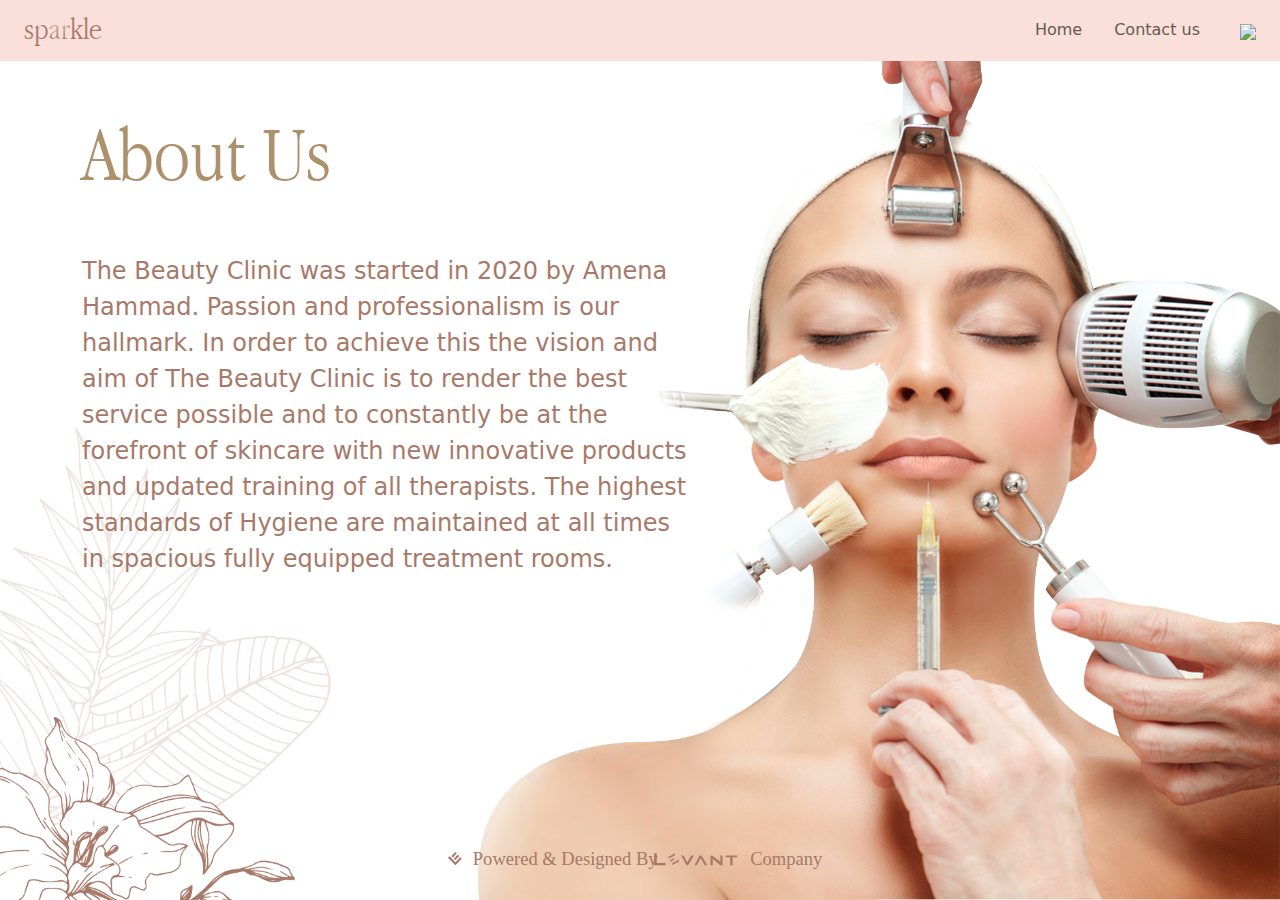
==== aboutus.html @ a4c7d32f "Add files via upload" ====
<!DOCTYPE html>
<html lang="en">

<head>
    <meta charset="UTF-8">
    <meta http-equiv="X-UA-Compatible" content="IE=edge">
    <meta name="viewport" content="width=device-width, initial-scale=1.0">
    <link rel="apple-touch-icon" sizes="180x180" href="./apple-touch-icon.png">
    <link rel="icon" type="image/png" sizes="32x32" href="./favicon-32x32.png">
    <link rel="icon" type="image/png" sizes="16x16" href="./favicon-16x16.png">
    <link rel="manifest" href="./site.webmanifest">
    <link rel="mask-icon" href="./safari-pinned-tab.svg" color="#2a2227">
    <meta name="msapplication-TileColor" content="#2d89ef">
    <meta name="theme-color" content="#ffffff">
    <!-- ============================================================================== -->
    <!-- ==================================== IMAGES ================================== -->
    <!-- Multiple og:image definitions are ok. The platform will find the one it needs. -->
    <!-- ============================================================================== -->

    <!-- ================ Safe generic defaults ================ -->
    <!-- Use one of these at the very least. -->
    <meta property="og:image" content="./images/سباركل فاف/سباركل فاف/1024 x 512.jpg" />
    <!-- Generic safe dimension (Landscape). -->
    <meta property="og:image:width" content="1024" />
    <meta property="og:image:height" content="512" />

    <meta property="og:image" content="./images/سباركل فاف/سباركل فاف/800 x 1200.jpg" />
    <!-- Generic safe dimension (Portrait). -->
    <meta property="og:image:width" content="800" />
    <meta property="og:image:height" content="1200" />

    <!-- ================ Facebook ================ -->
    <!-- Facebook will give the user the choice to choose one of the og:image thumbnails. -->

    <meta property="og:image" content="./images/سباركل فاف/سباركل فاف/1200 x 630.jpg" />
    <!-- Recommended image for Facebook. (Max. 8MB)-->
    <meta property="og:image:width" content="1200" />
    <!-- Scales down to 470 -->
    <meta property="og:image:height" content="630" />
    <!-- Scales down to 246 -->

    <!--  ================ Linkedin ================ -->
    <meta property="og:image" content="./images/سباركل فاف/سباركل فاف/180 x 110.jpg" />
    <!-- 180x110 Image for Linkedin - Do not exceed. -->
    <meta property="og:image:width" content="180" />
    <meta property="og:image:height" content="110" />

    <!-- ================ Pinterest ================ -->
    <meta property="og:image" content="./images/سباركل فاف/سباركل فاف/736 x 1128.jpg" />
    <!-- Optimum Image for Pinterest. -->
    <meta property="og:image:width" content="736" />
    <!-- Try to keep this width. -->
    <meta property="og:image:height" content="1128" />
    <!-- Optimal size but can be any height. Aspect ratio between 2:3 and 1:3.5 recommended. -->
    <link rel="stylesheet" href="css/bootstrap.min.css" />
    <link rel="stylesheet" href="css/style.css" />
    <title>about us</title>
</head>

<body>
    <!-- start header -->
    <div class="container-fluid p-0">
        <div class="header d-flex">
            <span class="spanSparkle">sp<span class="gradient">ar</span>kle</span>
            <ul class="ulLinks">
                <li><a href="#">Home</a></li>
                <li><a href="#">Contact us</a></li>
                <li><button id="theme-switcher" class="btnlightdark"><img src="svg/LIGHT.svg" class="imglight"><img
                            src="svg/DARK.svg" class="imgdark"></button></li>

            </ul>
        </div>



    </div>
    <!-- end header -->

    <div class="container">
        <img src="images/lady.png" class="imgClean">
        <img src="images/FLOWER CONTACT.png" class="contactrose">
        <h2 class="contactus">About Us</h2>
        <p class="aboutUsParaghraph">The Beauty Clinic was started in 2020 by Amena Hammad. Passion and professionalism
            is our hallmark. In order to achieve this the vision and aim of The Beauty Clinic is to render the best
            service possible and to constantly be at the forefront of skincare with new innovative products and updated
            training of all therapists. The highest standards of Hygiene are maintained at all times in spacious fully
            equipped treatment rooms. </p>
        <img src="svg/by levant.svg" class="levant">
    </div>








    <script type="text/javascript">
        // Wait for document to load
        document.addEventListener("DOMContentLoaded", function (event) {
            document.documentElement.setAttribute("data-theme", "light");
        });
    </script>


    <script src="js/jquery-3.3.1.js"></script>

    <script src="js/bootstrap.bundle.min.js"></script>
    <script src="js/pro.js"></script>
</body>

</html>
---- css/style.css ----
:root {
  --background-color: #fff;
  --text-color: #A77969;
  --display: block;
  --dis: none;
  --blend: normal;
  --img: url("../images/white.jpg");
  --back: url("../images/rose1.png");
  --dlayer: none;
}

body {
  background-color: var(--background-color);
  color: var(--text-color);
}

[data-theme=dark] {
  --background-color: #2D2D2D;
  --text-color: #FADFDA;
  --display: none;
  --dis: block;
  --blend: soft-light;
  --img: url("../images/dark.jpg");
  --back: none;
  --dlayer: block;
}

@font-face {
  font-family: "light";
  src: url(fonts/LightBT.ttf);
}
@font-face {
  font-family: "dubai";
  src: url(fonts/SC_DUBAI.ttf);
}
.main .girlImg {
  width: 100%;
  background-image: var(--img);
}
.main .mask {
  position: absolute;
  top: 0px;
  width: 100%;
  right: 0px;
}
.main .cls-3,
.main .cls-2,
.main .cls-1 {
  fill: #Fff;
  -webkit-animation: glow linear 0.9s infinite;
  animation: glow linear 0.9s infinite;
}
@-webkit-keyframes glow {
  0% {
    fill: #fff;
  }
  50% {
    fill: #ffead9;
  }
  100% {
    fill: #FADFDA;
  }
}
@keyframes glow {
  0% {
    fill: #fff;
  }
  50% {
    fill: #ffead9;
  }
  100% {
    fill: #FADFDA;
  }
}
.main .headingSparkle1 {
  color: #C1A46C;
  background-image: url(../SVG/brush2.svg);
  background-repeat: no-repeat;
  font-size: 9rem;
  padding-left: 6rem;
  padding-right: 3rem;
  background-position-y: 33px;
  padding-bottom: 1rem;
  font-family: "light";
  position: absolute;
  top: 4rem;
  left: 2rem;
}
@media (min-width: 768px) and (max-width: 991.98px) {
  .main .headingSparkle1 {
    font-size: 6rem;
    padding-left: 3rem;
    background-position-y: 14px;
  }
}
@media (min-width: 577px) and (max-width: 767.98px) {
  .main .headingSparkle1 {
    padding-left: 3rem;
    top: 2rem;
    background-position-y: 5px;
    font-size: 4rem;
  }
}
@media (max-width: 576px) {
  .main .headingSparkle1 {
    font-size: 2.5rem;
    padding-left: 2rem;
    padding-right: 2rem;
    background-position-y: 4px;
    top: 1rem;
    left: 0rem;
  }
}
.main .headingSparkle1::after {
  content: "clinic by Amena";
  color: #A77969;
  font-size: 1.5rem;
  bottom: 16px;
  position: absolute;
  width: 100%;
  left: 12rem;
}
@media (min-width: 768px) and (max-width: 991.98px) {
  .main .headingSparkle1::after {
    font-size: 1.2rem;
    bottom: 15px;
    left: 7rem;
  }
}
@media (min-width: 577px) and (max-width: 767.98px) {
  .main .headingSparkle1::after {
    font-size: 1rem;
    bottom: 10px;
    left: 6rem;
  }
}
@media (max-width: 576px) {
  .main .headingSparkle1::after {
    font-size: 0.7rem;
    bottom: 11px;
    left: 3.5rem;
  }
}
.main .headingSparkle {
  color: #A77969;
  position: absolute;
  font-size: 7vw;
  background-image: url(../SVG/brush2.svg);
  top: 5rem;
  left: 5%;
  background-repeat: no-repeat;
  background-position: 0rem 3rem;
  padding: 2rem 6rem;
}
.main .text {
  color: var(--text-color);
  position: absolute;
  top: 17rem;
  font-size: 3.5rem;
  max-width: 24rem;
  left: 7rem;
  z-index: 3;
  font-weight: lighter;
}
@media (min-width: 992px) and (max-width: 1199.98px) {
  .main .text {
    top: 17rem;
    font-size: 3rem;
    max-width: 21rem;
  }
}
@media (min-width: 768px) and (max-width: 991.98px) {
  .main .text {
    font-size: 2rem;
    top: 13rem;
    max-width: 14rem;
    left: 5rem;
  }
}
@media (min-width: 577px) and (max-width: 767.98px) {
  .main .text {
    font-size: 1.5rem;
    top: 9rem;
    max-width: 10rem;
    left: 5rem;
  }
}
@media (max-width: 576px) {
  .main .text {
    font-size: 1rem;
    max-width: 7rem;
    left: 2rem;
    top: 5rem;
  }
}

.rose-home {
  width: 16%;
  position: absolute;
  bottom: 0;
  left: 0;
}
@media (min-width: 768px) and (max-width: 991.98px) {
  .rose-home {
    width: 13%;
  }
}

.home-ul {
  position: absolute;
  top: 10px;
  right: -30px;
  list-style: none;
  text-decoration: none;
}
.home-ul li {
  transform: rotate(90deg);
  padding: 3rem 0rem;
}
.home-ul li a {
  color: #A77969;
  text-decoration: none;
  font-size: 1.5rem;
}
@media (min-width: 577px) and (max-width: 767.98px) {
  .home-ul li a {
    font-size: 1.2rem;
    padding: 2.2rem 0rem;
  }
}
@media (max-width: 576px) {
  .home-ul li a {
    padding: 0px 15px;
    font-size: 0.8rem;
  }
}
@media (max-width: 576px) {
  .home-ul li {
    padding: 1.6rem 0rem;
  }
}
@media (max-width: 576px) {
  .home-ul {
    top: 3px;
    right: -25px;
  }
}

.over {
  overflow: hidden;
}

.img-gradient {
  /*     	background: linear-gradient(-45deg, #ee7752, #e73c7e, #23a6d5, #23d5ab ,#ff6700,#ffd400,#5000ff,#ff2727);*/
  background: linear-gradient(-45deg, #ffd400, #ff6700, #5000ff, #23a6d5, #23d5ab, #ee7752);
  -webkit-animation: gradient 5s infinite both alternate;
          animation: gradient 5s infinite both alternate;
  width: 15vw;
  background-size: 200% 200%;
  /*
     background-image: linear-gradient(to right, red , yellow);
    animation-name: example;
       animation-duration: 4s;
  animation-iteration-count: infinite;
  */
}

@-webkit-keyframes gradient {
  0% {
    background-position: 0% 50%;
  }
  50% {
    background-position: 100% 50%;
  }
  100% {
    background-position: 0% 50%;
  }
}

@keyframes gradient {
  0% {
    background-position: 0% 50%;
  }
  50% {
    background-position: 100% 50%;
  }
  100% {
    background-position: 0% 50%;
  }
}
.gr {
  background: -webkit-linear-gradient(#dcc7b2, #a77969);
  background-clip: border-box;
  background-clip: border-box;
  -webkit-background-clip: text;
  -webkit-text-fill-color: transparent;
}

.header {
  width: 100%;
  background-color: #FADFDA;
  justify-content: space-between;
  padding: 0.4rem 0.5rem;
}
.header .spanSparkle {
  color: #A77969;
  font-size: 2rem;
  padding-left: 1rem;
  font-family: "light";
}
.header .spanSparkle .gradient {
  background: -webkit-linear-gradient(#dcc7b2, #a77969);
  -webkit-background-clip: text;
  -webkit-text-fill-color: transparent;
}
@media (max-width: 576px) {
  .header .spanSparkle {
    font-size: 1.5rem;
    padding-left: 0.3rem;
  }
}
.header .ulLinks {
  list-style-type: none;
  display: flex;
  justify-content: end;
  align-items: center;
  padding: 0;
  margin: 0;
  text-decoration: none;
}
.header .ulLinks li {
  padding: 0rem 1rem;
}
@media (max-width: 576px) {
  .header .ulLinks li {
    padding: 0rem 0.4rem;
  }
}
.header .ulLinks li a {
  color: #665a4d;
  text-decoration: none;
}
@media (max-width: 576px) {
  .header .ulLinks li a {
    font-size: 13px;
  }
}

.imgClean {
  position: absolute;
  bottom: 0px;
  right: 0px;
  z-index: -1;
  top: 2rem;
  height: calc(100vh - 2rem);
}
@media (min-width: 577px) and (max-width: 767.98px) {
  .imgClean {
    opacity: 0.3;
  }
}
@media (max-width: 576px) {
  .imgClean {
    opacity: 0.3;
  }
}

.contactus {
  color: #AD906C;
  background-image: url(../SVG/brush2.svg);
  background-repeat: no-repeat;
  font-size: 5rem;
  padding-bottom: 1rem;
  margin-top: 3rem;
  font-family: "light";
}
@media (min-width: 768px) and (max-width: 991.98px) {
  .contactus {
    font-size: 4rem;
    text-align: center;
    background-position-x: 50%;
  }
}
@media (min-width: 577px) and (max-width: 767.98px) {
  .contactus {
    font-size: 4rem;
    text-align: center;
    background-position-x: 50%;
  }
}
@media (max-width: 576px) {
  .contactus {
    font-size: 2.5rem;
    padding-bottom: 1.8rem;
    text-align: center;
    background-position: 50%;
  }
}

.dermaheadinpara {
  font-size: 1.5rem;
}
@media (max-width: 576px) {
  .dermaheadinpara {
    font-size: 1rem;
  }
}

.dermaheading {
  color: #C1A46C;
  background-image: url(../SVG/brush2.svg);
  background-repeat: no-repeat;
  font-size: 4rem;
  padding-bottom: 0rem;
  margin-top: 2rem;
  font-family: "light";
}
@media (min-width: 768px) and (max-width: 991.98px) {
  .dermaheading {
    font-size: 4rem;
    text-align: center;
    background-position-x: 50%;
  }
}
@media (min-width: 577px) and (max-width: 767.98px) {
  .dermaheading {
    font-size: 4rem;
    text-align: center;
    background-position-x: 50%;
  }
}
@media (max-width: 576px) {
  .dermaheading {
    font-size: 2.5rem;
    padding-bottom: 1.8rem;
    text-align: center;
    background-position: 50%;
  }
}

.lazerheading {
  color: #C1A46C;
  background-image: url(../SVG/brush2.svg);
  background-repeat: no-repeat;
  font-size: 4rem;
  padding-bottom: 0rem;
  margin-top: 2rem;
  padding-left: 4rem;
  font-family: "light";
}
@media (min-width: 768px) and (max-width: 991.98px) {
  .lazerheading {
    font-size: 4rem;
    text-align: center;
    background-position-x: 50%;
    padding-left: 0rem;
  }
}
@media (min-width: 577px) and (max-width: 767.98px) {
  .lazerheading {
    font-size: 4rem;
    text-align: center;
    background-position-x: 50%;
    padding-left: 0rem;
  }
}
@media (max-width: 576px) {
  .lazerheading {
    font-size: 2.5rem;
    padding-bottom: 1.8rem;
    text-align: center;
    background-position: 50%;
    padding-left: 0rem;
  }
}

.contactrose {
  position: absolute;
  bottom: 0px;
  left: 0px;
  width: 43vh;
}
@media (min-width: 768px) and (max-width: 991.98px) {
  .contactrose {
    width: 35vh;
  }
}
@media (min-width: 577px) and (max-width: 767.98px) {
  .contactrose {
    width: 30vh;
    display: none;
  }
}
@media (max-width: 576px) {
  .contactrose {
    width: 23vh;
    display: none;
  }
}

.contactUl {
  list-style-type: none;
}
.contactUl .contaLi img {
  width: 1.5rem;
  margin-right: 1rem;
  margin-top: -10px;
}
@media (max-width: 576px) {
  .contactUl .contaLi img {
    width: 1.2rem;
    margin-right: 0.5rem;
  }
}
.contactUl .contaLi span {
  font-size: 1.8rem;
  color: var(--text-color);
  font-family: "light";
}
@media (min-width: 768px) and (max-width: 991.98px) {
  .contactUl .contaLi span {
    font-size: 1.3rem;
  }
}
@media (min-width: 577px) and (max-width: 767.98px) {
  .contactUl .contaLi span {
    font-size: 1.2rem;
  }
}
@media (max-width: 576px) {
  .contactUl .contaLi span {
    font-size: 1.2rem;
  }
}
@media (max-width: 576px) {
  .contactUl .contaLi span .phone {
    display: block;
    margin-left: 1.66rem;
  }
}
@media (min-width: 577px) and (max-width: 767.98px) {
  .contactUl .contaLi {
    margin-top: 1rem;
  }
}
@media (max-width: 576px) {
  .contactUl .contaLi {
    margin-top: 1rem;
  }
}
@media (min-width: 992px) and (max-width: 1199.98px) {
  .contactUl {
    max-width: 60%;
  }
}
@media (min-width: 768px) and (max-width: 991.98px) {
  .contactUl {
    max-width: 60%;
  }
}
@media (min-width: 577px) and (max-width: 767.98px) {
  .contactUl {
    width: 66%;
  }
}
@media (max-width: 576px) {
  .contactUl {
    padding: 0.5rem;
  }
}

.levant {
  position: absolute;
  bottom: 7px;
  left: 50%;
  transform: translate(-50%, -50%);
  width: 30%;
}
@media (min-width: 992px) and (max-width: 1199.98px) {
  .levant {
    width: 40%;
  }
}
@media (min-width: 768px) and (max-width: 991.98px) {
  .levant {
    width: 50%;
  }
}
@media (min-width: 577px) and (max-width: 767.98px) {
  .levant {
    width: 60%;
  }
}
@media (max-width: 576px) {
  .levant {
    width: 70%;
  }
}

.aboutUsParaghraph {
  color: var(--text-color);
  font-size: 1.5rem;
  margin-top: 2rem;
  width: 55%;
}
@media (min-width: 992px) and (max-width: 1199.98px) {
  .aboutUsParaghraph {
    width: 50%;
  }
}
@media (min-width: 768px) and (max-width: 991.98px) {
  .aboutUsParaghraph {
    width: 45%;
    font-size: 1.3rem;
  }
}
@media (min-width: 577px) and (max-width: 767.98px) {
  .aboutUsParaghraph {
    width: 80%;
    font-size: 1.2rem;
  }
}
@media (max-width: 576px) {
  .aboutUsParaghraph {
    width: 90%;
    font-size: 1.1rem;
  }
}

.btnlightdark {
  width: 1.5rem;
  background-color: transparent;
  border-color: transparent;
  margin-top: 0.5rem;
}
.btnlightdark .imglight {
  width: 1.5rem;
  cursor: pointer;
  display: var(--display);
}
.btnlightdark .imgdark {
  width: 1.5rem;
  cursor: pointer;
  display: none;
  display: var(--dis);
}

.servicaname {
  font-size: 2rem;
  font-weight: bold;
}
@media (min-width: 577px) and (max-width: 767.98px) {
  .servicaname {
    font-size: 2rem;
    text-align: center;
    display: block;
    margin-top: 3rem;
  }
}
@media (max-width: 576px) {
  .servicaname {
    font-size: 1.5rem;
    text-align: center;
    display: block;
  }
}

.serviceExplain {
  font-size: 1.3rem;
  position: relative;
  padding-right: 10%;
}
@media (min-width: 577px) and (max-width: 767.98px) {
  .serviceExplain {
    font-size: 1.2rem;
    padding-right: 0rem;
    text-align: center;
  }
}
@media (max-width: 576px) {
  .serviceExplain {
    font-size: 1.1rem;
    padding-right: 0rem;
    text-align: center;
  }
}

.serviceExplain::before {
  content: url("../SVG/leaves4.svg");
  width: 12rem;
  position: absolute;
  left: -44px;
  top: -5rem;
  -webkit-animation: rotation 1.5s infinite linear alternate;
          animation: rotation 1.5s infinite linear alternate;
  z-index: -1;
}
@media (max-width: 576px) {
  .serviceExplain::before {
    width: 8rem;
    left: -14px;
    top: -3rem;
  }
}

@-webkit-keyframes rotation {
  from {
    transform: rotate(0deg);
  }
  to {
    transform: rotate(10deg);
  }
}

@keyframes rotation {
  from {
    transform: rotate(0deg);
  }
  to {
    transform: rotate(10deg);
  }
}
.serviceExplain3 {
  font-size: 1.3rem;
  position: relative;
  padding-right: 10%;
}
@media (min-width: 577px) and (max-width: 767.98px) {
  .serviceExplain3 {
    font-size: 1.2rem;
    padding-right: 0rem;
    text-align: center;
  }
}
@media (max-width: 576px) {
  .serviceExplain3 {
    font-size: 1.1rem;
    padding-right: 0rem;
    text-align: center;
  }
}

.serviceExplain3::before {
  content: url("../SVG/keaves2.svg");
  width: 12rem;
  position: absolute;
  left: -44px;
  top: -5rem;
  z-index: -1;
  -webkit-animation: rotation 1.5s infinite linear alternate;
          animation: rotation 1.5s infinite linear alternate;
}
@media (max-width: 576px) {
  .serviceExplain3::before {
    width: 8rem;
    left: -14px;
    top: -4rem;
  }
}

.secoundservics {
  font-size: 1.3rem;
  position: relative;
  padding-right: 10%;
}
@media (min-width: 577px) and (max-width: 767.98px) {
  .secoundservics {
    font-size: 1.2rem;
    padding-right: 0rem;
    text-align: center;
  }
}
@media (max-width: 576px) {
  .secoundservics {
    font-size: 1.1rem;
    padding-right: 0rem;
    text-align: center;
  }
}

.secoundservics::before {
  content: url("../SVG/leaves3.svg");
  position: absolute;
  width: 8rem;
  right: 45px;
  top: -5rem;
  -webkit-animation: rotation 1.5s infinite linear alternate;
          animation: rotation 1.5s infinite linear alternate;
  -webkit-animation-delay: 2s;
          animation-delay: 2s;
}
@media (max-width: 576px) {
  .secoundservics::before {
    width: 6rem;
    right: 7px;
    top: -1rem;
  }
}

.serviceExplain4 {
  font-size: 1.3rem;
  position: relative;
  padding-right: 10%;
}
@media (min-width: 577px) and (max-width: 767.98px) {
  .serviceExplain4 {
    font-size: 1.2rem;
    padding-right: 0rem;
    text-align: center;
  }
}
@media (max-width: 576px) {
  .serviceExplain4 {
    font-size: 1.1rem;
    padding-right: 0rem;
    text-align: center;
  }
}

.serviceExplain4::before {
  content: url("../SVG/leaves1.svg");
  position: absolute;
  width: 8rem;
  right: 45px;
  top: -5rem;
  z-index: -1;
  -webkit-animation: rotation 1.5s infinite linear alternate;
          animation: rotation 1.5s infinite linear alternate;
  -webkit-animation-delay: 2s;
          animation-delay: 2s;
}
@media (max-width: 576px) {
  .serviceExplain4::before {
    top: -3rem;
  }
}

.serviceImg {
  width: 280px;
  -o-object-fit: cover;
     object-fit: cover;
  height: 19rem;
  max-width: 100%;
  box-shadow: 11px 11px #FADFDA;
}
@media (min-width: 577px) and (max-width: 767.98px) {
  .serviceImg {
    display: block;
    margin: auto;
    order: 1;
    width: 300px;
    height: 23rem;
    margin-top: 0rem;
  }
}
@media (max-width: 576px) {
  .serviceImg {
    display: block;
    margin: auto;
    order: 1;
    margin-top: 0rem;
    margin-bottom: 2rem;
  }
}

@media (min-width: 577px) and (max-width: 767.98px) {
  .order2 {
    order: 2;
  }
}
@media (max-width: 576px) {
  .order2 {
    order: 2;
  }
}

.footer {
  position: absolute;
  bottom: 0px;
  width: 100%;
}

.f {
  position: absolute;
  bottom: 0px;
  left: 0px;
  width: 100%;
}

.rose1 {
  width: 100%;
  mix-blend-mode: var(--blend);
  position: absolute;
  top: 0;
  right: 0px;
  z-index: -1;
}
@media (max-width: 576px) {
  .rose1 {
    height: 16rem;
  }
}

.contact-img {
  width: 2rem;
  margin-right: 1rem;
  margin-top: -5px;
}
@media (min-width: 768px) and (max-width: 991.98px) {
  .contact-img {
    width: 1.5rem;
  }
}
@media (min-width: 577px) and (max-width: 767.98px) {
  .contact-img {
    width: 1.5rem;
  }
}
@media (max-width: 576px) {
  .contact-img {
    width: 1.3rem;
    margin-right: 0.3rem;
  }
}

.l {
  position: absolute;
  top: 40%;
  width: 100%;
}
@media (min-width: 768px) and (max-width: 991.98px) {
  .l {
    top: 25%;
    padding-left: 2rem;
  }
}
@media (min-width: 577px) and (max-width: 767.98px) {
  .l {
    top: 10%;
    padding-left: 2rem;
  }
}
@media (max-width: 576px) {
  .l {
    top: 10px;
    padding-left: 1rem;
  }
}

.spancon {
  font-size: 1.5rem;
  color: #A77969;
}
@media (min-width: 768px) and (max-width: 991.98px) {
  .spancon {
    font-size: 1.2rem;
  }
}
@media (min-width: 577px) and (max-width: 767.98px) {
  .spancon {
    font-size: 1rem;
  }
}
@media (max-width: 576px) {
  .spancon {
    font-size: 1rem;
  }
}

@media (max-width: 576px) {
  .order11 {
    order: 1;
  }
}

@media (max-width: 576px) {
  .order22 {
    order: 2;
  }
}

@media (max-width: 576px) {
  .order3 {
    order: 3;
  }
}

@media (max-width: 576px) {
  .order4 {
    order: 4;
  }
}

@media (max-width: 576px) {
  .order5 {
    order: 5;
  }
}

.levant1 {
  position: absolute;
  left: 50%;
  transform: translate(-50%, -50%);
  width: 30%;
  bottom: 0;
}
@media (min-width: 992px) and (max-width: 1199.98px) {
  .levant1 {
    width: 40%;
  }
}
@media (min-width: 768px) and (max-width: 991.98px) {
  .levant1 {
    width: 50%;
  }
}
@media (min-width: 577px) and (max-width: 767.98px) {
  .levant1 {
    width: 60%;
  }
}
@media (max-width: 576px) {
  .levant1 {
    width: 70%;
  }
}

/* Slideshow container */
.slideshow-container {
  position: relative;
  margin: auto;
  width: 100%;
}
.slideshow-container img {
  height: 30rem;
  -o-object-fit: contain;
     object-fit: contain;
  margin: auto;
  display: block;
  box-shadow: 16px 16px #FFEAD9;
}
@media (max-width: 576px) {
  .slideshow-container img {
    width: 90%;
  }
}

/* The dots/bullets/indicators */
.dot {
  height: 10px;
  width: 10px;
  margin: 0 2px;
  background-color: #bbb;
  border-radius: 50%;
  display: inline-block;
  transition: background-color 0.6s ease;
}

.active {
  background-color: #717171;
}

/* Fading animation */
.fade {
  -webkit-animation-name: fade;
          animation-name: fade;
  -webkit-animation-duration: 1.5s;
          animation-duration: 1.5s;
}

@-webkit-keyframes fade {
  from {
    opacity: 0.4;
  }
  to {
    opacity: 1;
  }
}

@keyframes fade {
  from {
    opacity: 0.4;
  }
  to {
    opacity: 1;
  }
}
.whysparkle {
  color: #A77969;
  font-size: 5rem;
  padding-left: 1rem;
  background-image: url(../SVG/bruchrose.svg);
  background-repeat: no-repeat;
  font-family: "light";
  padding-bottom: 2rem;
  display: block;
}
@media (min-width: 992px) and (max-width: 1199.98px) {
  .whysparkle {
    font-size: 3rem;
    padding-bottom: 1rem;
  }
}
@media (min-width: 768px) and (max-width: 991.98px) {
  .whysparkle {
    display: none;
  }
}
@media (min-width: 577px) and (max-width: 767.98px) {
  .whysparkle {
    display: none;
  }
}
@media (max-width: 576px) {
  .whysparkle {
    display: none;
  }
}

.whysparklesmall {
  color: #A77969;
  font-size: 5rem;
  padding-left: 1rem;
  background-image: url(../SVG/bruchrose.svg);
  background-repeat: no-repeat;
  font-family: "light";
  padding-bottom: 2rem;
  text-align: center;
  background-position: center;
  display: none;
}
@media (min-width: 768px) and (max-width: 991.98px) {
  .whysparklesmall {
    display: block;
    font-size: 4rem;
    padding-bottom: 1rem;
  }
}
@media (min-width: 577px) and (max-width: 767.98px) {
  .whysparklesmall {
    display: block;
    font-size: 3rem;
    padding-bottom: 1rem;
    margin-bottom: 1rem;
  }
}
@media (max-width: 576px) {
  .whysparklesmall {
    display: block;
    font-size: 2rem;
    margin-bottom: 1rem;
    margin-top: 1rem;
    padding-bottom: 1rem;
  }
}

.video {
  width: 100%;
}
@media (min-width: 768px) and (max-width: 991.98px) {
  .video {
    width: 80%;
    display: block;
    margin: auto;
  }
}

.para {
  margin-top: 0rem;
  font-size: 1.2rem;
  z-index: 2222222222222222000000000000000000000;
  position: relative;
}
@media (min-width: 992px) and (max-width: 1199.98px) {
  .para {
    font-size: 1rem;
  }
}
@media (max-width: 576px) {
  .para {
    font-size: 1rem;
  }
}

.backimg {
  background: var(--back);
  background-position-y: -34rem;
}
@media (min-width: 992px) and (max-width: 1199.98px) {
  .backimg {
    background-position-y: -40rem;
  }
}
@media (min-width: 768px) and (max-width: 991.98px) {
  .backimg {
    background-position-y: -22rem;
  }
}
@media (min-width: 577px) and (max-width: 767.98px) {
  .backimg {
    background-position-y: -25rem;
  }
}
@media (max-width: 576px) {
  .backimg {
    background-position-y: -32rem;
  }
}

.padding3 {
  padding: 5rem;
}
@media (min-width: 768px) and (max-width: 991.98px) {
  .padding3 {
    padding: 2rem;
  }
}
@media (min-width: 577px) and (max-width: 767.98px) {
  .padding3 {
    padding: 2rem;
  }
}
@media (max-width: 576px) {
  .padding3 {
    padding: 2rem;
  }
}

.padserv {
  padding: 0rem 5rem;
}
@media (max-width: 576px) {
  .padserv {
    padding: 0rem 2rem;
  }
}

.rose2 {
  width: 17%;
  position: absolute;
  z-index: 22222;
  bottom: 0;
  right: 0;
}
@media (min-width: 577px) and (max-width: 767.98px) {
  .rose2 {
    display: none;
  }
}
@media (max-width: 576px) {
  .rose2 {
    display: none;
  }
}

#more {
  display: none;
}

#myBtn {
  background-color: transparent;
  color: #A77969;
  border: none;
  font-weight: bold;
  z-index: 100000000000000000000;
  position: relative;
}

@media (min-width: 768px) and (max-width: 991.98px) {
  .orderrr1 {
    order: 1;
  }
}
@media (min-width: 577px) and (max-width: 767.98px) {
  .orderrr1 {
    order: 1;
  }
}
@media (max-width: 576px) {
  .orderrr1 {
    order: 1;
  }
}

@media (min-width: 768px) and (max-width: 991.98px) {
  .orderr2 {
    order: 2;
    margin-top: 42rem;
  }
}
@media (min-width: 577px) and (max-width: 767.98px) {
  .orderr2 {
    order: 2;
    margin-top: 42rem;
  }
}
@media (max-width: 576px) {
  .orderr2 {
    order: 2;
    margin-top: 39rem;
  }
}

.text2 {
  font-size: 2.4rem;
  display: block;
  color: #A77969;
}
@media (min-width: 768px) and (max-width: 991.98px) {
  .text2 {
    text-align: center;
  }
}
@media (min-width: 577px) and (max-width: 767.98px) {
  .text2 {
    text-align: center;
  }
}
@media (max-width: 576px) {
  .text2 {
    font-size: 2rem;
    text-align: center;
  }
}

.ourser {
  color: #C1A46C;
  background-image: url(../SVG/brush2.svg);
  background-repeat: no-repeat;
  font-size: 5rem;
  padding-bottom: 1rem;
  margin-top: 3rem;
  position: relative;
  font-family: "light";
}
@media (min-width: 768px) and (max-width: 991.98px) {
  .ourser {
    font-size: 4rem;
  }
}
@media (min-width: 577px) and (max-width: 767.98px) {
  .ourser {
    font-size: 4rem;
    text-align: center;
    background-position-x: 50%;
  }
}
@media (max-width: 576px) {
  .ourser {
    font-size: 2.5rem;
    padding-bottom: 1.8rem;
    text-align: center;
    background-position: 50%;
  }
}

.viewAll {
  position: absolute;
  top: 5rem;
  left: 6.3rem;
  font-size: 1.2rem;
  text-decoration: none;
  color: #A77969;
}
@media (min-width: 768px) and (max-width: 991.98px) {
  .viewAll {
    top: 4rem;
    left: 44%;
  }
}
@media (min-width: 577px) and (max-width: 767.98px) {
  .viewAll {
    top: 3.5rem;
    left: 44%;
  }
}
@media (max-width: 576px) {
  .viewAll {
    top: 2.2rem;
    left: 44%;
    font-size: 1rem;
  }
}

.viewAll:hover,
.active {
  color: #A77969;
}

.layer {
  background-color: rgba(45, 45, 45, 0.7);
  position: absolute;
  top: 0;
  left: 0;
  width: 100%;
  height: 100%;
  z-index: -1;
  display: var(--dlayer);
}

.layer::before {
  content: "";
  position: absolute;
  top: 0;
  left: 0;
  width: 100%;
  height: 100%;
  background-image: linear-gradient(transparent, black);
  border-bottom: 1px solid transparent;
  border-radius: 1rem;
  opacity: 0.7;
}

.bac {
  background-image: url(../images/rose.png);
  -o-object-fit: cover;
     object-fit: cover;
  background-size: 100%;
  background-repeat: no-repeat;
  padding: 12rem 0rem;
  background-position-y: bottom;
  position: relative;
  z-index: -1;
}
@media (min-width: 768px) and (max-width: 991.98px) {
  .bac {
    margin-top: 6rem;
  }
}
@media (min-width: 577px) and (max-width: 767.98px) {
  .bac {
    padding: 7rem 0rem;
    margin-top: 9rem;
  }
}
@media (max-width: 576px) {
  .bac {
    padding: 4rem 0.6rem;
    margin-top: 6rem;
  }
}

.fat {
  display: flex;
  justify-content: space-between;
  margin-top: 1rem;
}
@media (min-width: 577px) and (max-width: 767.98px) {
  .fat {
    flex-direction: column;
    margin-top: 0rem;
  }
}
@media (max-width: 576px) {
  .fat {
    flex-direction: column;
    margin-top: 0rem;
  }
}

.w-90 {
  width: 800px;
  margin: auto;
  max-width: 100%;
}

@media (min-width: 577px) and (max-width: 767.98px) {
  .pad {
    padding: 0.3rem;
  }
}
@media (max-width: 576px) {
  .pad {
    padding: 0.2rem;
  }
}

#moree {
  display: none;
}

.btnmore {
  border: 1px solid transparent;
  background-color: #FADFDA;
  color: #a77969;
  padding: 0.3rem 0.6rem;
  width: 7rem;
  display: block;
  margin-left: auto;
}
@media (min-width: 768px) and (max-width: 991.98px) {
  .btnmore {
    margin: auto;
  }
}
@media (min-width: 577px) and (max-width: 767.98px) {
  .btnmore {
    margin: auto;
  }
}
@media (max-width: 576px) {
  .btnmore {
    margin: auto;
  }
}

.serviceLeaves {
  position: absolute;
  bottom: 0;
  right: 0;
  width: 20%;
  z-index: -677;
}

.serviceRose {
  position: absolute;
  bottom: 0;
  left: 0;
  width: 20%;
}
@media (min-width: 768px) and (max-width: 991.98px) {
  .serviceRose {
    bottom: -12rem;
    left: 0px;
    width: 16%;
    z-index: -2;
  }
}
@media (min-width: 577px) and (max-width: 767.98px) {
  .serviceRose {
    bottom: -14rem;
    width: 22%;
    z-index: -2;
  }
}
@media (max-width: 576px) {
  .serviceRose {
    bottom: -15rem;
    width: 24%;
    z-index: -27;
  }
}

.img1 {
  position: absolute;
  top: -4rem;
  left: 4rem;
  width: 14rem;
  z-index: -1;
}
@media (min-width: 992px) and (max-width: 1199.98px) {
  .img1 {
    left: 5rem;
    width: 12rem;
  }
}
@media (min-width: 768px) and (max-width: 991.98px) {
  .img1 {
    top: 1rem;
    left: 6rem;
    width: 12rem;
  }
}
@media (min-width: 577px) and (max-width: 767.98px) {
  .img1 {
    top: 0rem;
    left: 1rem;
    width: 13rem;
  }
}
@media (max-width: 576px) {
  .img1 {
    top: 0rem;
    left: 0rem;
    width: 8rem;
  }
}

.img2 {
  width: 15rem;
  position: absolute;
  right: 22%;
  z-index: -1;
  top: -2rem;
}
@media (min-width: 992px) and (max-width: 1199.98px) {
  .img2 {
    right: 4%;
  }
}
@media (min-width: 768px) and (max-width: 991.98px) {
  .img2 {
    width: 14rem;
    right: 12%;
    top: 3rem;
  }
}
@media (min-width: 577px) and (max-width: 767.98px) {
  .img2 {
    width: 10rem;
    right: -2%;
    top: 2rem;
  }
}
@media (max-width: 576px) {
  .img2 {
    width: 11rem;
    right: 0rem;
    top: 1rem;
  }
}

.img3 {
  width: 20rem;
  z-index: 222;
  position: absolute;
  left: 25%;
  top: 3rem;
}
@media (min-width: 992px) and (max-width: 1199.98px) {
  .img3 {
    width: 19rem;
    left: 27%;
    top: 4rem;
  }
}
@media (min-width: 768px) and (max-width: 991.98px) {
  .img3 {
    left: 28%;
    top: 6rem;
  }
}
@media (min-width: 577px) and (max-width: 767.98px) {
  .img3 {
    width: 22rem;
    left: 20%;
    top: 5rem;
  }
}
@media (max-width: 576px) {
  .img3 {
    width: 22rem;
    left: 6%;
    top: 18rem;
    left: 50%;
    transform: translate(-50%, -50%);
  }
}

.img5,
.img6,
.img7 {
  width: 20rem;
  z-index: 222;
  position: absolute;
  left: 25%;
  top: 3rem;
  z-index: -9999;
}
@media (min-width: 992px) and (max-width: 1199.98px) {
  .img5,
.img6,
.img7 {
    width: 19rem;
    left: 27%;
    top: 4rem;
  }
}
@media (min-width: 768px) and (max-width: 991.98px) {
  .img5,
.img6,
.img7 {
    left: 28%;
    top: 6rem;
  }
}
@media (min-width: 577px) and (max-width: 767.98px) {
  .img5,
.img6,
.img7 {
    width: 22rem;
    left: 20%;
    top: 5rem;
  }
}
@media (max-width: 576px) {
  .img5,
.img6,
.img7 {
    width: 22rem;
    left: 6%;
    top: 18rem;
    left: 50%;
    transform: translate(-50%, -50%);
  }
}

.img4 {
  position: absolute;
  width: 17rem;
  left: 3rem;
  top: 18rem;
}
@media (min-width: 992px) and (max-width: 1199.98px) {
  .img4 {
    width: 15rem;
  }
}
@media (min-width: 768px) and (max-width: 991.98px) {
  .img4 {
    width: 15rem;
    left: 4rem;
    top: 22rem;
  }
}
@media (min-width: 577px) and (max-width: 767.98px) {
  .img4 {
    width: 12rem;
    left: -1rem;
    top: 22rem;
  }
}
@media (max-width: 576px) {
  .img4 {
    width: 12rem;
    left: 0rem;
    top: 20rem;
  }
}

.marginbottom20 {
  height: 50rem;
}

.imgNext {
  position: absolute;
  top: 32rem;
  right: 36%;
  font-size: 1.5rem;
  line-height: 1;
  display: inline-flex;
  background-color: transparent;
  border-color: transparent;
  color: #A77969;
}
@media (min-width: 768px) and (max-width: 991.98px) {
  .imgNext {
    top: 33rem;
    right: 33%;
  }
}
@media (min-width: 577px) and (max-width: 767.98px) {
  .imgNext {
    top: 35rem;
    right: 30%;
  }
}
@media (max-width: 576px) {
  .imgNext {
    top: 33rem;
    right: 29%;
    font-size: 1.2rem;
  }
}

a {
  text-decoration: none;
}

.div1 {
  display: none;
}

.div2 {
  display: none;
}

.div3 {
  display: block;
}

.div4 {
  display: none;
}

.div5 {
  display: none;
}

.div6 {
  display: none;
}

.div7 {
  display: none;
}

.text11 {
  display: none;
}

@media screen and (max-width: 430px) {
  .padding3 {
    padding: 0.5rem;
  }
  .img3 {
    width: 15rem;
    top: 12rem;
  }
  .img2 {
    width: 7rem;
    right: -1rem;
  }
  .img4 {
    width: 7rem;
    left: -1rem;
    top: 14rem;
  }
  .img1 {
    left: -1rem;
    width: 7rem;
  }
  .img5,
.img6,
.img7 {
    width: 15rem;
    top: 12rem;
  }
  .imgNext {
    top: 22rem;
  }
  .orderr2 {
    margin-top: 25rem;
  }
  .text2 {
    font-size: 1.2rem;
    font-weight: bold;
    width: 100%;
  }
  .serviceRose {
    bottom: -6rem;
    width: 29%;
  }
  .para {
    margin-top: 2rem;
  }
  .slideshow-container {
    width: 80%;
  }
  .slideshow-container img {
    height: 28rem;
  }
}/*# sourceMappingURL=style.css.map */
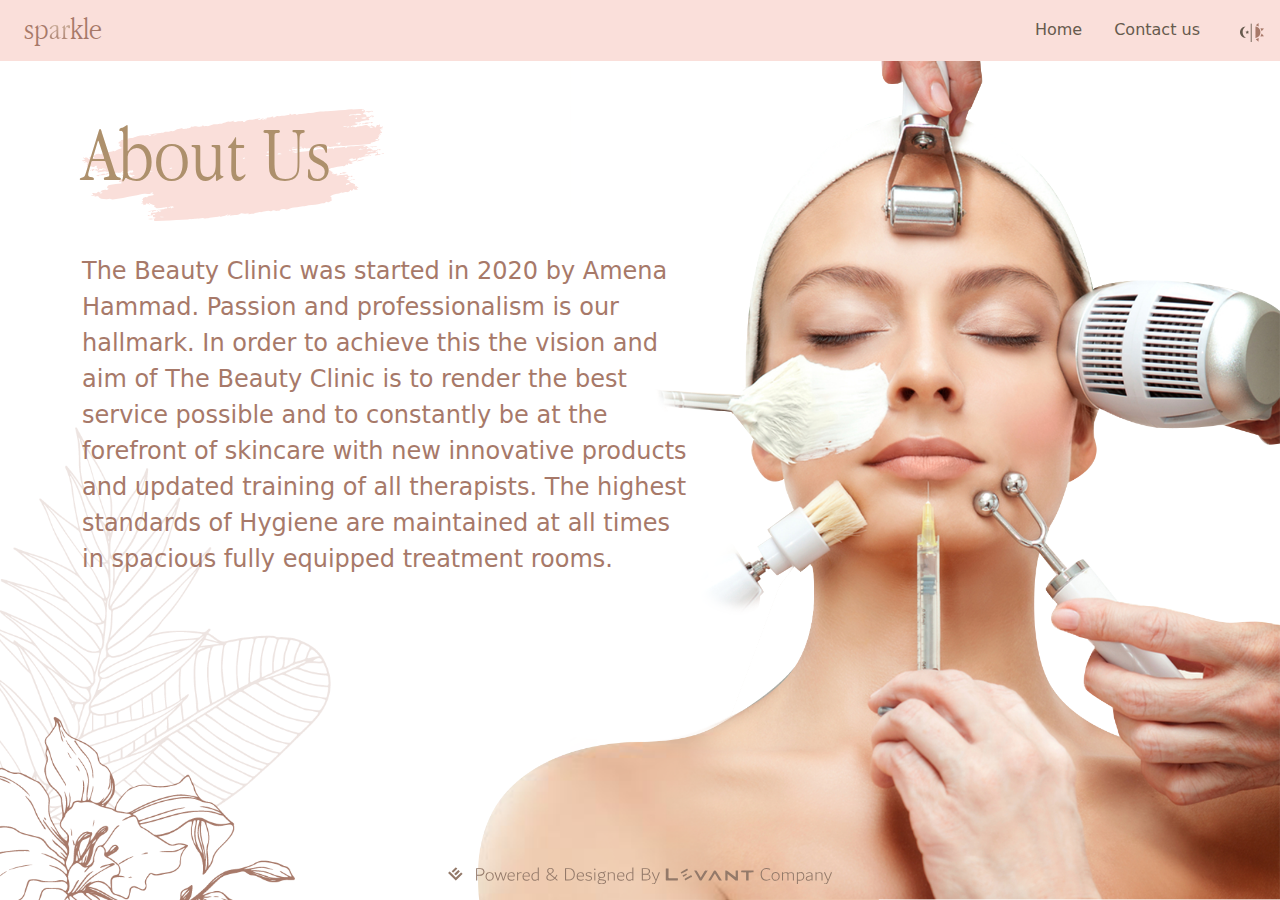
==== commit 138c3bd9: "Add files via upload" ====
--- a/aboutus.html
+++ b/aboutus.html
@@ -63,8 +63,8 @@
         <div class="header d-flex">
             <span class="spanSparkle">sp<span class="gradient">ar</span>kle</span>
             <ul class="ulLinks">
-                <li><a href="#">Home</a></li>
-                <li><a href="#">Contact us</a></li>
+                <li><a href="index.html">Home</a></li>
+                <li><a href="contactus.html">Contact us</a></li>
                 <li><button id="theme-switcher" class="btnlightdark"><img src="svg/LIGHT.svg" class="imglight"><img
                             src="svg/DARK.svg" class="imgdark"></button></li>
 
@@ -85,7 +85,7 @@
             service possible and to constantly be at the forefront of skincare with new innovative products and updated
             training of all therapists. The highest standards of Hygiene are maintained at all times in spacious fully
             equipped treatment rooms. </p>
-        <img src="svg/by levant.svg" class="levant">
+        <img src="svg/levantpower.svg" class="levant">
     </div>
 
 
--- a/css/style.css
+++ b/css/style.css
@@ -74,7 +74,7 @@
 }
 .main .headingSparkle1 {
   color: #C1A46C;
-  background-image: url(../SVG/brush2.svg);
+  background-image: url(../svg/brush2.svg);
   background-repeat: no-repeat;
   font-size: 9rem;
   padding-left: 6rem;
@@ -145,7 +145,7 @@
   color: #A77969;
   position: absolute;
   font-size: 7vw;
-  background-image: url(../SVG/brush2.svg);
+  background-image: url(../svg/brush2.svg);
   top: 5rem;
   left: 5%;
   background-repeat: no-repeat;
@@ -367,7 +367,7 @@
 
 .contactus {
   color: #AD906C;
-  background-image: url(../SVG/brush2.svg);
+  background-image: url(../svg/brush2.svg);
   background-repeat: no-repeat;
   font-size: 5rem;
   padding-bottom: 1rem;
@@ -408,7 +408,7 @@
 
 .dermaheading {
   color: #C1A46C;
-  background-image: url(../SVG/brush2.svg);
+  background-image: url(../svg/brush2.svg);
   background-repeat: no-repeat;
   font-size: 4rem;
   padding-bottom: 0rem;
@@ -440,7 +440,7 @@
 
 .lazerheading {
   color: #C1A46C;
-  background-image: url(../SVG/brush2.svg);
+  background-image: url(../svg/brush2.svg);
   background-repeat: no-repeat;
   font-size: 4rem;
   padding-bottom: 0rem;
@@ -686,7 +686,7 @@
 }
 
 .serviceExplain::before {
-  content: url("../SVG/leaves4.svg");
+  content: url("../svg/leaves4.svg");
   width: 12rem;
   position: absolute;
   left: -44px;
@@ -741,7 +741,7 @@
 }
 
 .serviceExplain3::before {
-  content: url("../SVG/keaves2.svg");
+  content: url("../svg/keaves2.svg");
   width: 12rem;
   position: absolute;
   left: -44px;
@@ -779,7 +779,7 @@
 }
 
 .secoundservics::before {
-  content: url("../SVG/leaves3.svg");
+  content: url("../svg/leaves3.svg");
   position: absolute;
   width: 8rem;
   right: 45px;
@@ -818,7 +818,7 @@
 }
 
 .serviceExplain4::before {
-  content: url("../SVG/leaves1.svg");
+  content: url("../svg/leaves1.svg");
   position: absolute;
   width: 8rem;
   right: 45px;
@@ -1016,12 +1016,12 @@
 }
 @media (min-width: 577px) and (max-width: 767.98px) {
   .levant1 {
-    width: 60%;
+    width: 40%;
   }
 }
 @media (max-width: 576px) {
   .levant1 {
-    width: 70%;
+    width: 40%;
   }
 }
 
@@ -1089,7 +1089,7 @@
   color: #A77969;
   font-size: 5rem;
   padding-left: 1rem;
-  background-image: url(../SVG/bruchrose.svg);
+  background-image: url(../svg/bruchrose.svg);
   background-repeat: no-repeat;
   font-family: "light";
   padding-bottom: 2rem;
@@ -1121,7 +1121,7 @@
   color: #A77969;
   font-size: 5rem;
   padding-left: 1rem;
-  background-image: url(../SVG/bruchrose.svg);
+  background-image: url(../svg/bruchrose.svg);
   background-repeat: no-repeat;
   font-family: "light";
   padding-bottom: 2rem;
@@ -1325,7 +1325,7 @@
 
 .ourser {
   color: #C1A46C;
-  background-image: url(../SVG/brush2.svg);
+  background-image: url(../svg/brush2.svg);
   background-repeat: no-repeat;
   font-size: 5rem;
   padding-bottom: 1rem;
